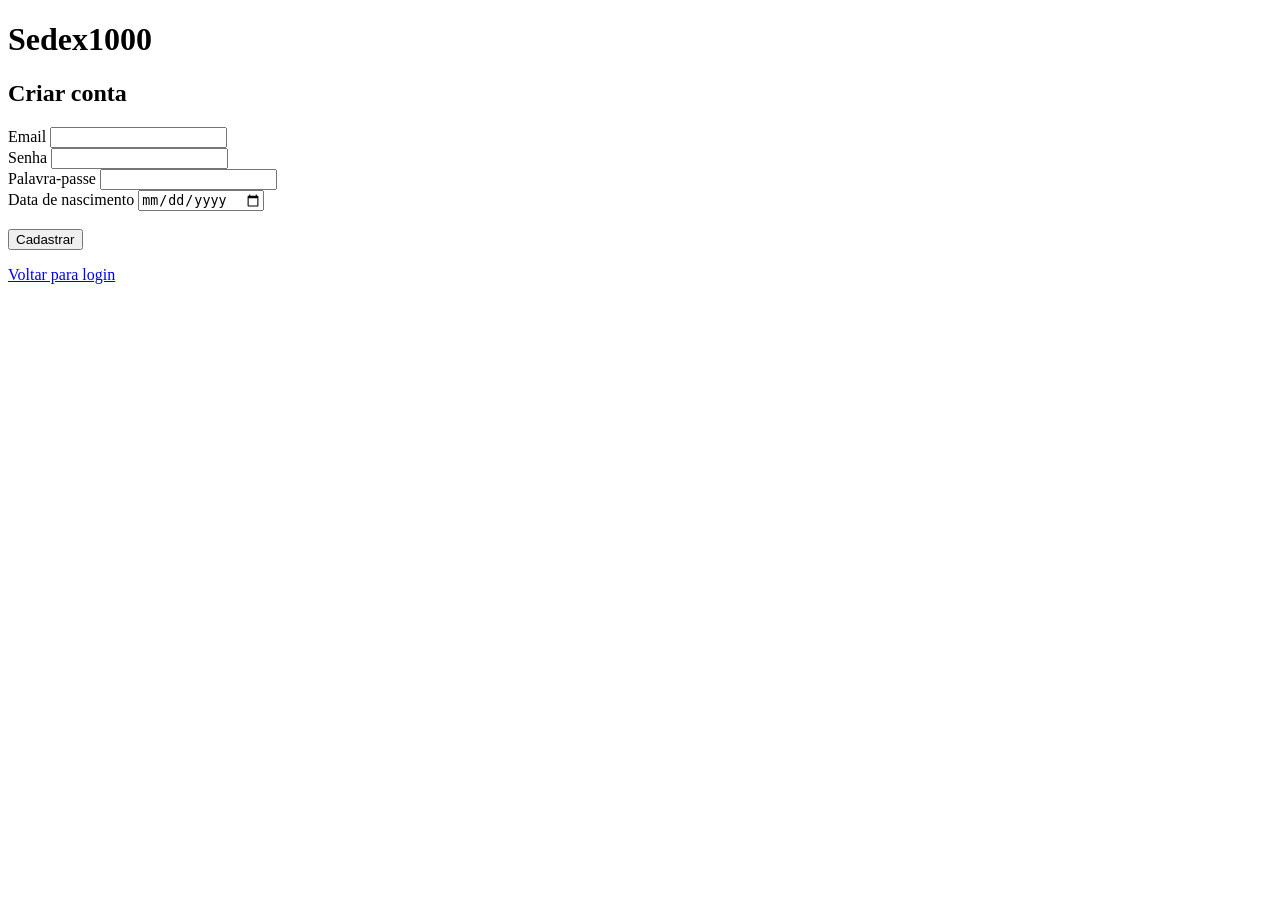
==== cadastro.html @ 99df5d10 "teste 1" ====
<!DOCTYPE html>
<html lang="pt-br">
<head>
    <meta charset="UTF-8">
    <meta name="viewport" content="width=device-width, initial-scale=1.0">
    <title>Sedex1000 - Criar conta</title>
    <link rel="stylesheet" href="style.css">
</head>
<body>

    <h1>Sedex1000</h1>
    <h2>Criar conta</h2>

    <label for="email">Email</label>
    <input id="email" type="email">
    <br>

    <label for="senha">Senha</label>
    <input id="senha" type="password">
    <br>

    <label for="palavra_passe">Palavra-passe</label>
    <input id="palavra_passe" type="password">
    <br>

    <label for="nascimento">Data de nascimento</label>
    <input id="nascimento" type="date">
    <br>
    <br>

    <button onclick="cadastro()">Cadastrar</button>
    <br>

    <p><a href="index.html">Voltar para login</a></p>

    <script src="script.js"></script>
</body>
</html>
---- style.css ----
/* Estilizacao sera feita na proxima parte do trabalho. */
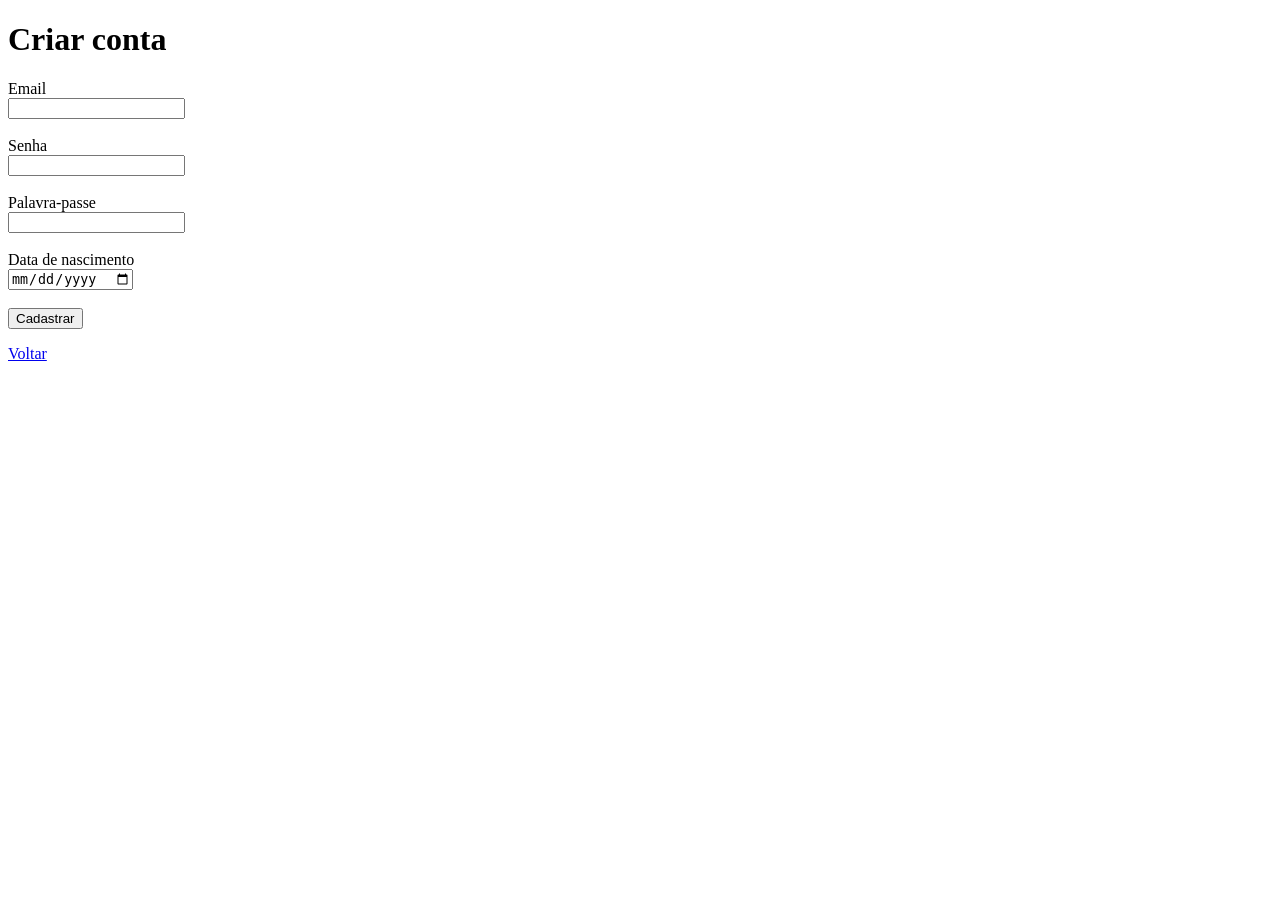
==== commit 9a41bf2c: "ta ficando bom" ====
--- a/cadastro.html
+++ b/cadastro.html
@@ -3,35 +3,37 @@
 <head>
     <meta charset="UTF-8">
     <meta name="viewport" content="width=device-width, initial-scale=1.0">
-    <title>Sedex1000 - Criar conta</title>
+    <title>Criar conta</title>
     <link rel="stylesheet" href="style.css">
 </head>
 <body>
 
-    <h1>Sedex1000</h1>
-    <h2>Criar conta</h2>
+    <h1>Criar conta</h1>
 
     <label for="email">Email</label>
+    <br>
     <input id="email" type="email">
-    <br>
+    <br><br>
 
     <label for="senha">Senha</label>
+    <br>
     <input id="senha" type="password">
-    <br>
+    <br><br>
 
     <label for="palavra_passe">Palavra-passe</label>
+    <br>
     <input id="palavra_passe" type="password">
-    <br>
+    <br><br>
 
     <label for="nascimento">Data de nascimento</label>
+    <br>
     <input id="nascimento" type="date">
-    <br>
-    <br>
+    <br><br>
 
     <button onclick="cadastro()">Cadastrar</button>
     <br>
 
-    <p><a href="index.html">Voltar para login</a></p>
+    <p><a href="index.html">Voltar</a></p>
 
     <script src="script.js"></script>
 </body>
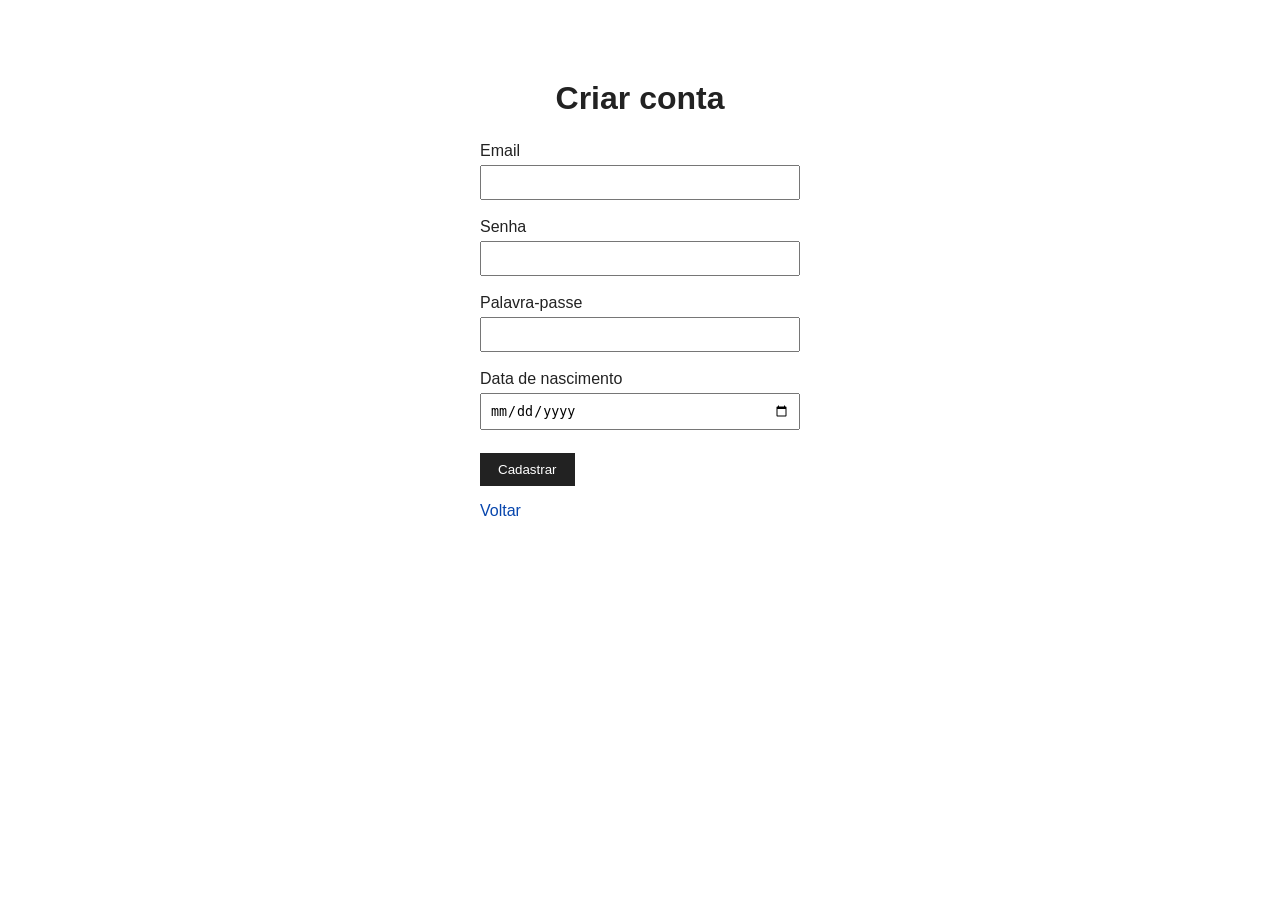
==== commit c7e5698e: "acabando" ====
--- a/cadastro.html
+++ b/cadastro.html
@@ -6,7 +6,7 @@
     <title>Criar conta</title>
     <link rel="stylesheet" href="style.css">
 </head>
-<body>
+<body class="auth">
 
     <h1>Criar conta</h1>
 
--- a/style.css
+++ b/style.css
@@ -1 +1,86 @@
-/* Estilizacao sera feita na proxima parte do trabalho. */
+body {
+    font-family: Arial, sans-serif;
+    margin: 25px;
+    background-color: #f2f2f2;
+    color: #222;
+}
+
+h1 {
+    margin-bottom: 25px;
+}
+
+h2 {
+    margin-top: 25px;
+}
+
+button {
+    background-color: #222;
+    color: white;
+    border: 0px;
+    padding: 9px 18px;
+    cursor: pointer;
+}
+
+button:hover {
+    background-color: #444;
+}
+
+input,
+select {
+    width: 260px;
+    padding: 8px;
+    margin-top: 5px;
+    box-sizing: border-box;
+}
+
+a {
+    color: #0645ad;
+}
+
+table {
+    width: 100%;
+    border-collapse: collapse;
+    background-color: white;
+}
+
+th,
+td {
+    padding: 8px;
+    text-align: left;
+}
+
+th {
+    background-color: #222;
+    color: white;
+}
+
+tr:nth-child(even) {
+    background-color: #f7f7f7;
+}
+
+body.auth {
+    width: 320px;
+    margin: 80px auto;
+    background-color: white;
+}
+
+body.auth h1 {
+    text-align: center;
+}
+
+body.auth button {
+    margin-top: 5px;
+}
+
+body.auth input,
+body.auth select {
+    width: 100%;
+}
+
+body.auth a {
+    text-decoration: none;
+}
+
+body.auth a:hover {
+    text-decoration: underline;
+}
